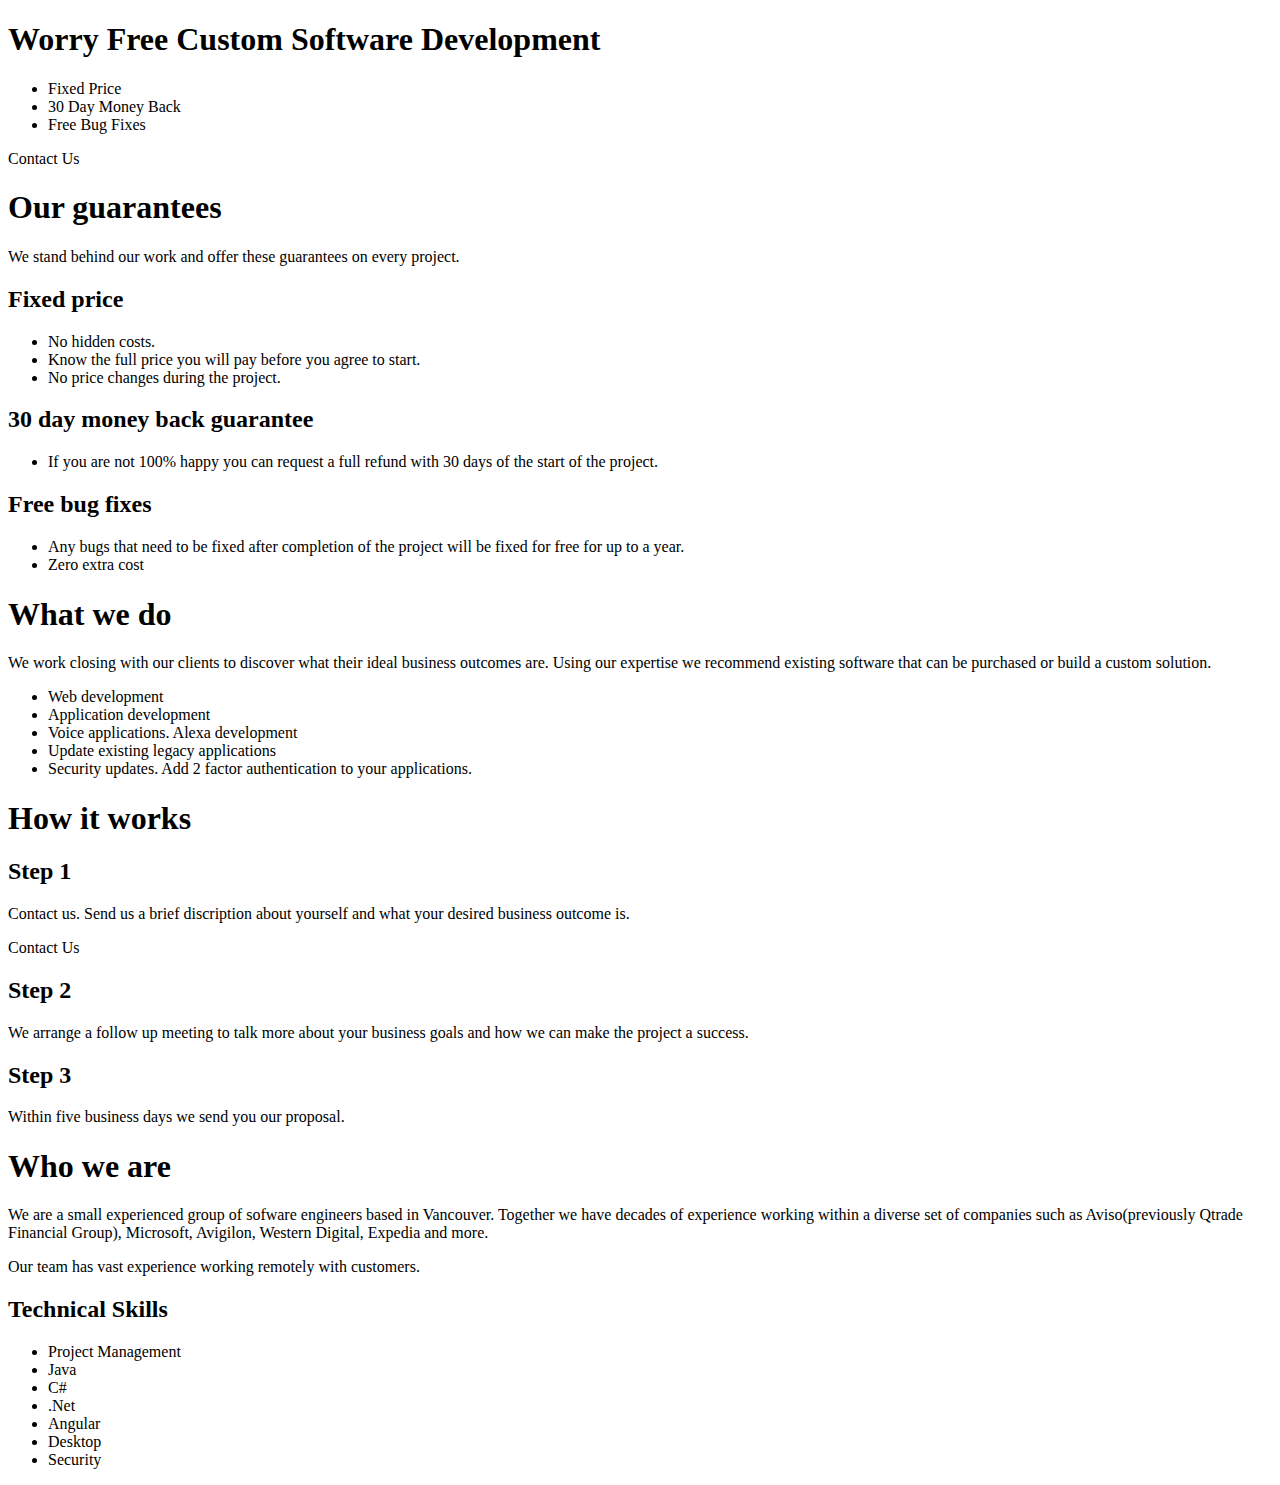
==== company1.html @ e2214c3a "Add text for company1 landing page" ====
<!DOCTYPE html>
<html lang="en-us">

<head>
  <meta charset="utf-8">
  <meta name="viewport" content="width=device-width, initial-scale=1">

  <title>Company of three</title>
</head>

<body>
  <header>

  </header>
  <main>

    <h1>Worry Free Custom Software Development</h1>

    <div class="guarantees">
      <ul>
        <li>Fixed Price</li>
        <li>30 Day Money Back</li>
        <li>Free Bug Fixes</li>
      </ul>
    </div>

    <div id="contact">Contact Us</div>

    <div id="sections">
      <div>
        <h1>Our guarantees</h1>

        <p>We stand behind our work and offer these guarantees on every project.</p>

        <h2>Fixed price</h2>
        <ul>
          <li>No hidden costs.</li>
          <li>Know the full price you will pay before you agree to start.</li>
          <li>No price changes during the project.</li>
        </ul>

        <h2>30 day money back guarantee</h2>
        <ul>
          <li>If you are not 100% happy you can request a full refund with 30 days of the start of the project.</li>
        </ul>

        <h2>Free bug fixes</h2>
        <ul>
          <li>Any bugs that need to be fixed after completion of the project will be fixed for free for up to a year.
          </li>
          <li>Zero extra cost</li>
        </ul>
      </div>
      <div>
        <h1>What we do</h1>
        <p>We work closing with our clients to discover what their ideal business outcomes are. Using our expertise
          we recommend existing software that can be purchased or build a custom solution.</p>
        <ul>
          <li>Web development</li>
          <li>Application development</li>
          <li>Voice applications. Alexa development</li>
          <li>Update existing legacy applications</li>
          <li>Security updates. Add 2 factor authentication to your applications.</li>
        </ul>
      </div>

      <div>
        <h1>How it works</h1>
        <div>
          <h2>Step 1</h2>
          <p>Contact us. Send us a brief discription about yourself and what your desired business outcome is.</p>
          <div>Contact Us</div>
        </div>
        <div>
          <h2>Step 2</h2>
          <p>We arrange a follow up meeting to talk more about your business goals and how we can make the project a
            success.</p>
        </div>

        <div>
          <h2>Step 3</h2>
          <p>Within five business days we send you our proposal.</p>
        </div>

      </div>

      <div>
        <h1>Who we are</h1>
        <p>We are a small experienced group of sofware engineers based in Vancouver. Together we have decades of
          experience working within a diverse set of companies such as Aviso(previously Qtrade Financial Group),
          Microsoft, Avigilon, Western Digital, Expedia and more.</p>
        <p>Our team has vast experience working remotely with customers.</p>

        <h2>Technical Skills</h2>
        <ul>
          <li>Project Management</li>
          <li>Java</li>
          <li>C#</li>
          <li>.Net</li>
          <li>Angular</li>
          <li>Desktop</li>
          <li>Security</li>
        </ul>
      </div>

    </div>
  </main>
</body>

</html>
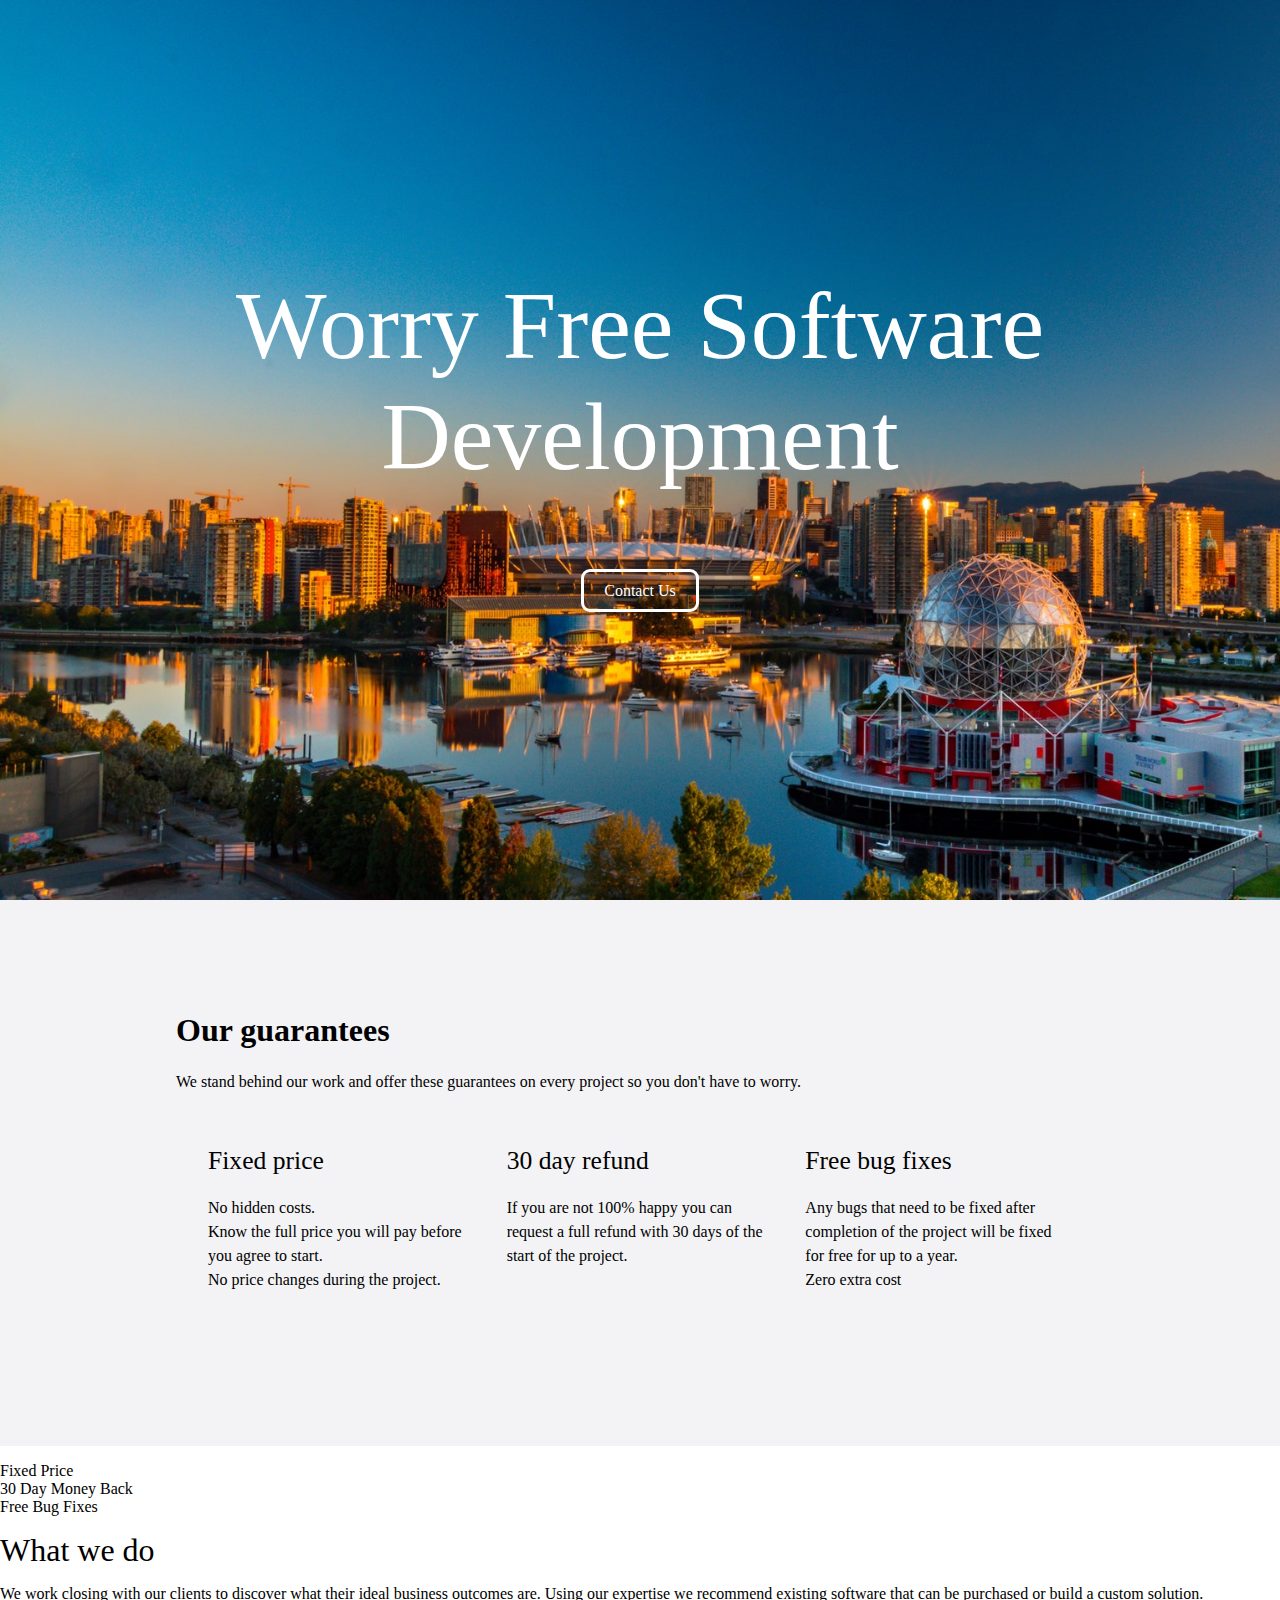
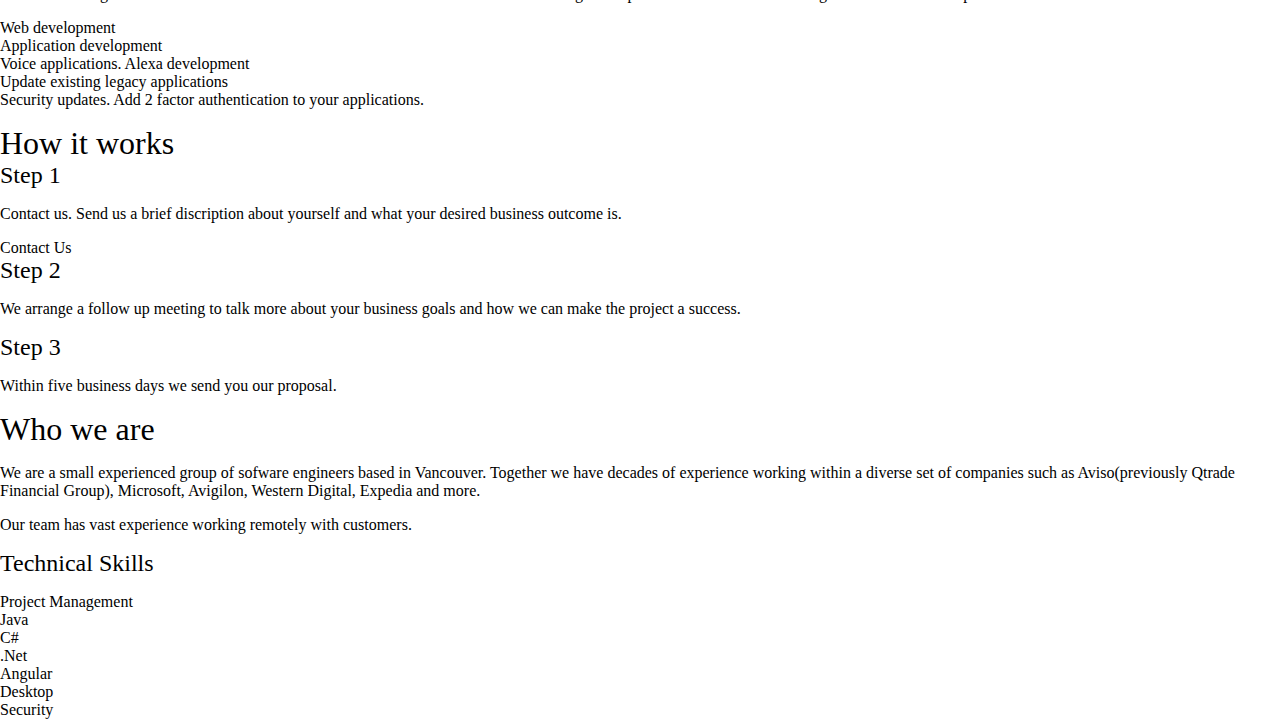
==== commit 503b4cea: "Add style for landing and guarantee sections" ====
--- a/company1.html
+++ b/company1.html
@@ -4,7 +4,7 @@
 <head>
   <meta charset="utf-8">
   <meta name="viewport" content="width=device-width, initial-scale=1">
-
+  <link rel="stylesheet" href="/css/main.css" />
   <title>Company of three</title>
 </head>
 
@@ -12,44 +12,56 @@
   <header>
 
   </header>
+
+  <section class="landing">
+    <h1>Worry Free Software Development</h1>
+    <a href="#">Contact Us</a>
+  </section>
+
+  <section class="guarantees">
+    <div class="content">
+      <h1>Our guarantees</h1>
+
+      <p>We stand behind our work and offer these guarantees on every project so you don't have to worry.</p>
+      <div class="guarantees-list">
+        <div>
+          <h2>Fixed price</h2>
+          <ul>
+            <li>No hidden costs.</li>
+            <li>Know the full price you will pay before you agree to start.</li>
+            <li>No price changes during the project.</li>
+          </ul>
+        </div>
+
+        <div>
+          <h2>30 day refund</h2>
+          <ul>
+            <li>If you are not 100% happy you can request a full refund with 30 days of the start of the project.</li>
+          </ul>
+        </div>
+        <div>
+          <h2>Free bug fixes</h2>
+          <ul>
+            <li>Any bugs that need to be fixed after completion of the project will be fixed for free for up to a year.
+            </li>
+            <li>Zero extra cost</li>
+          </ul>
+        </div>
+      </div>
+    </div>
+  </section>
+
   <main>
-
-    <h1>Worry Free Custom Software Development</h1>
-
-    <div class="guarantees">
+    <div class="guarantees-sidebar">
       <ul>
         <li>Fixed Price</li>
         <li>30 Day Money Back</li>
         <li>Free Bug Fixes</li>
       </ul>
     </div>
-
-    <div id="contact">Contact Us</div>
-
     <div id="sections">
       <div>
-        <h1>Our guarantees</h1>
 
-        <p>We stand behind our work and offer these guarantees on every project.</p>
-
-        <h2>Fixed price</h2>
-        <ul>
-          <li>No hidden costs.</li>
-          <li>Know the full price you will pay before you agree to start.</li>
-          <li>No price changes during the project.</li>
-        </ul>
-
-        <h2>30 day money back guarantee</h2>
-        <ul>
-          <li>If you are not 100% happy you can request a full refund with 30 days of the start of the project.</li>
-        </ul>
-
-        <h2>Free bug fixes</h2>
-        <ul>
-          <li>Any bugs that need to be fixed after completion of the project will be fixed for free for up to a year.
-          </li>
-          <li>Zero extra cost</li>
-        </ul>
       </div>
       <div>
         <h1>What we do</h1>
--- a/css/main.css
+++ b/css/main.css
@@ -0,0 +1,117 @@
+* {
+    box-sizing: border-box;
+}
+
+html, body {
+    margin: 0;
+    padding: 0;
+    height: 100%;
+    width: 100%;
+}
+
+section, .content {
+    margin: auto;
+}
+
+
+h1,h2,h3 {
+    margin: 0;
+    font-weight: 400;
+}
+
+ul {
+  list-style: none;  
+  padding: 0;
+}
+
+
+.landing {
+    height: 100%;
+    width: 100%;
+    background: url(/images/vancouver.jpg) no-repeat;
+    background-size: cover;
+    overflow: hidden;
+    text-align: center;
+}
+
+.landing h1 {
+    color: #fff;
+    margin-top: 10vh;
+    font-size: 2rem;
+    margin-bottom: 10vh;
+}
+
+.landing a {
+    border-radius: 9px;
+    color: #fff;
+    padding: 10px 20px;
+    border: solid #fff 3px;
+    text-decoration: none;
+}
+
+.guarantees {
+    background-color: #F3F3F5;
+    padding-top: 10vh;
+    padding-bottom: 10vh;
+    padding-left: 4vw;
+    padding-right: 4vw;
+    line-height: 1.5;
+    
+}
+
+.guarantees h1 {
+    font-weight: 600;
+    font-size: 2rem;
+}
+
+.guarantees h2 {
+    font-weight: 400;
+    font-size: 1.6rem;
+}
+
+.guarantees div {
+    padding: 1rem;
+    flex: 0 0 33.33333%;
+    min-width: 250px;
+}
+
+.guarantees-list {
+    display: flex;
+    flex-wrap: wrap;
+    justify-content: space-between;
+}
+
+
+
+@media (min-width: 544px) {
+    .content {
+        max-width: 34rem;
+    }
+
+    .landing h1 {
+        margin-top: 30vh;
+        font-size: 3rem;
+        margin-bottom: 10vh;
+    }
+}
+
+
+@media (min-width: 768px) {
+    .content {
+        max-width: 45rem;
+    }
+
+    .landing h1 {
+        font-size: 4rem;
+    }
+}
+
+@media (min-width: 992px) {
+    .content {
+        max-width: 60rem;
+    }
+
+    .landing h1 {
+        font-size: 6rem;
+    }
+}